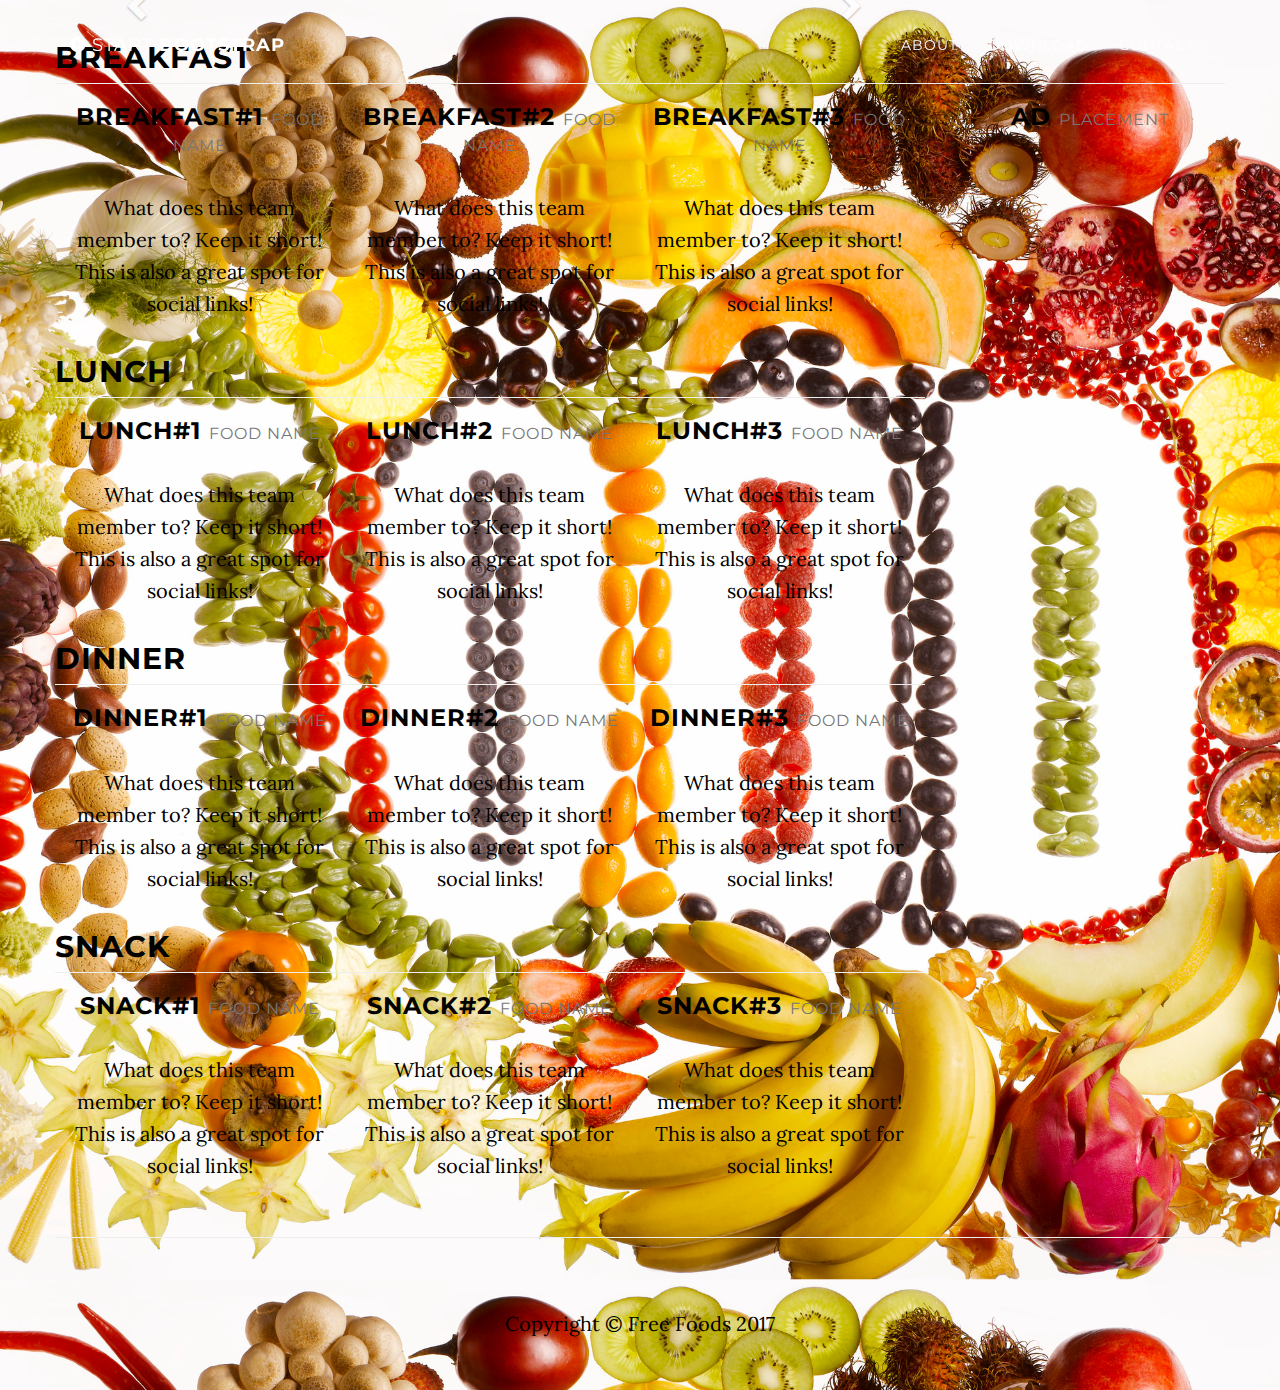
==== menu.html @ e7c53e59 "Add files via upload" ====
<!DOCTYPE html>
<html lang="en">

<head>

    <meta charset="utf-8">
    <meta http-equiv="X-UA-Compatible" content="IE=edge">
    <meta name="viewport" content="width=device-width, initial-scale=1">
    <meta name="description" content="">
    <meta name="author" content="">

    <title>Grayscale - Start Bootstrap Theme</title>

    <!-- Bootstrap Core CSS -->
    <link href="vendor/bootstrap/css/bootstrap.min.css" rel="stylesheet">

    <!-- Custom Fonts -->
    <link href="vendor/font-awesome/css/font-awesome.min.css" rel="stylesheet" type="text/css">
    <link href="https://fonts.googleapis.com/css?family=Lora:400,700,400italic,700italic" rel="stylesheet" type="text/css">
    <link href="https://fonts.googleapis.com/css?family=Montserrat:400,700" rel="stylesheet" type="text/css">

    <!-- Theme CSS -->
    <link href="css/grayscale.min.css" rel="stylesheet">

    <link href="css/bootstrap.min.css" rel="stylesheet">

    <!-- Custom CSS -->
    <link href="css/round-about.css" rel="stylesheet">


    <!-- HTML5 Shim and Respond.js IE8 support of HTML5 elements and media queries -->
    <!-- WARNING: Respond.js doesn't work if you view the page via file:// -->
    <!--[if lt IE 9]>
        <script src="https://oss.maxcdn.com/libs/html5shiv/3.7.0/html5shiv.js"></script>
        <script src="https://oss.maxcdn.com/libs/respond.js/1.4.2/respond.min.js"></script>
    <![endif]-->
    <link href="css/style.css" rel="stylesheet">
    <style type="text/css">
        body {
            width: 100%;
            height: 100%;
            font-family: "Lora", "Helvetica Neue", Helvetica, Arial, sans-serif;
            color: black;
            background-image: url('img/food.jpg');
            background-size: cover;

        }
    </style>

</head>

<body id="page-top" data-spy="scroll" data-target=".navbar-fixed-top" class="bgpic">

    <!-- Navigation -->
    <nav class="navbar navbar-custom navbar-fixed-top" role="navigation">
        <div class="container">
            <div class="navbar-header">
                <button type="button" class="navbar-toggle" data-toggle="collapse" data-target=".navbar-main-collapse">
                    Menu <i class="fa fa-bars"></i>
                </button>
                <a class="navbar-brand page-scroll" href="#page-top">
                    <i class="fa fa-play-circle"></i> <span class="light">Start</span> Bootstrap
                </a>
            </div>

            <!-- Collect the nav links, forms, and other content for toggling -->
            <div class="collapse navbar-collapse navbar-right navbar-main-collapse">
                <ul class="nav navbar-nav">
                    <!-- Hidden li included to remove active class from about link when scrolled up past about section -->
                    <li class="hidden">
                        <a href="#page-top"></a>
                    </li>
                    <li>
                        <a class="page-scroll" href="#about">About</a>
                    </li>
                    <li>
                        <a class="page-scroll" href="#download">Download</a>
                    </li>
                    <li>
                        <a class="page-scroll" href="#contact">Contact</a>
                    </li>
                </ul>
            </div>
            <!-- /.navbar-collapse -->
        </div>
        <!-- /.container -->
    </nav>

    <!-- Page Content -->
    <div class="container">

        <!-- Introduction Row -->
        <div class="row">
            <div class="col-lg-9 center">

                <div class="row carousel-holder">

                    <div class="col-md-12">
                        <div id="carousel-example-generic" class="carousel slide" data-ride="carousel">
                            <ol class="carousel-indicators">
                                <li data-target="#carousel-example-generic" data-slide-to="0" class="active"></li>
                                <li data-target="#carousel-example-generic" data-slide-to="1"></li>
                                <li data-target="#carousel-example-generic" data-slide-to="2"></li>
                            </ol>
                            <div class="carousel-inner">
                                <div class="item active">
                                    <img class="slide-image" src="http://placehold.it/800x300" alt="">
                                </div>
                                <div class="item">
                                    <img class="slide-image" src="http://placehold.it/800x300" alt="">
                                </div>
                                <div class="item">
                                    <img class="slide-image" src="http://placehold.it/800x300" alt="">
                                </div>
                            </div>
                            <a class="left carousel-control" href="#carousel-example-generic" data-slide="prev">
                                <span class="glyphicon glyphicon-chevron-left"></span>
                            </a>
                            <a class="right carousel-control" href="#carousel-example-generic" data-slide="next">
                                <span class="glyphicon glyphicon-chevron-right"></span>
                            </a>
                        </div>
                    </div>

                </div>
        </div>

        <!-- Team Members Row -->
        <div class="row">
            <div class="col-lg-12">
                <h2 class="page-header">BREAKFAST</h2>
            </div>
            <div class="col-lg-9">
                <div class="col-lg-4 col-sm-6 text-center">
                    <img class="img-circle img-responsive img-center" src="http://placehold.it/200x200" alt="">
                    <h3>BREAKFAST#1
                        <small>Food Name</small>
                    </h3>
                    <p>What does this team member to? Keep it short! This is also a great spot for social links!</p>
                </div>
                <div class="col-lg-4 col-sm-6 text-center">
                    <img class="img-circle img-responsive img-center" src="http://placehold.it/200x200" alt="">
                    <h3>BREAKFAST#2
                        <small>Food Name</small>
                    </h3>
                    <p>What does this team member to? Keep it short! This is also a great spot for social links!</p>
                </div>
                <div class="col-lg-4 col-sm-6 text-center">
                    <img class="img-circle img-responsive img-center" src="http://placehold.it/200x200" alt="">
                    <h3>BREAKFAST#3
                        <small>Food Name</small>
                    </h3>
                    <p>What does this team member to? Keep it short! This is also a great spot for social links!</p>
                </div>

                <h2 class="page-header">LUNCH</h2>

                <div class="col-lg-4 col-sm-6 text-center">
                    <img class="img-circle img-responsive img-center" src="http://placehold.it/200x200" alt="">
                    <h3>LUNCH#1
                        <small>Food Name</small>
                    </h3>
                    <p>What does this team member to? Keep it short! This is also a great spot for social links!</p>
                </div>
                <div class="col-lg-4 col-sm-6 text-center">
                    <img class="img-circle img-responsive img-center" src="http://placehold.it/200x200" alt="">
                    <h3>LUNCH#2
                        <small>Food Name</small>
                    </h3>
                    <p>What does this team member to? Keep it short! This is also a great spot for social links!</p>
                </div>
                <div class="col-lg-4 col-sm-6 text-center">
                    <img class="img-circle img-responsive img-center" src="http://placehold.it/200x200" alt="">
                    <h3>LUNCH#3
                        <small>Food Name</small>
                    </h3>
                    <p>What does this team member to? Keep it short! This is also a great spot for social links!</p>
                </div>

                <h2 class="page-header">DINNER</h2>
                <div class="col-lg-4 col-sm-6 text-center">
                    <img class="img-circle img-responsive img-center" src="http://placehold.it/200x200" alt="">
                    <h3>DINNER#1
                        <small>Food Name</small>
                    </h3>
                    <p>What does this team member to? Keep it short! This is also a great spot for social links!</p>
                </div>

                <div class="col-lg-4 col-sm-6 text-center">
                    <img class="img-circle img-responsive img-center" src="http://placehold.it/200x200" alt="">
                    <h3>DINNER#2
                        <small>Food Name</small>
                    </h3>
                    <p>What does this team member to? Keep it short! This is also a great spot for social links!</p>
                </div>

                <div class="col-lg-4 col-sm-6 text-center">
                    <img class="img-circle img-responsive img-center" src="http://placehold.it/200x200" alt="">
                    <h3>DINNER#3
                        <small>Food Name</small>
                    </h3>
                    <p>What does this team member to? Keep it short! This is also a great spot for social links!</p>
                </div>

                <h2 class="page-header">SNACK</h2>
                <div class="col-lg-4 col-sm-6 text-center">
                    <img class="img-circle img-responsive img-center" src="http://placehold.it/200x200" alt="">
                    <h3>SNACK#1
                        <small>Food Name</small>
                    </h3>
                    <p>What does this team member to? Keep it short! This is also a great spot for social links!</p>
                </div>
                <div class="col-lg-4 col-sm-6 text-center">
                    <img class="img-circle img-responsive img-center" src="http://placehold.it/200x200" alt="">
                    <h3>SNACK#2
                        <small>Food Name</small>
                    </h3>
                    <p>What does this team member to? Keep it short! This is also a great spot for social links!</p>
                </div>
                <div class="col-lg-4 col-sm-6 text-center">
                    <img class="img-circle img-responsive img-center" src="http://placehold.it/200x200" alt="">
                    <h3>SNACK#3
                        <small>Food Name</small>
                    </h3>
                    <p>What does this team member to? Keep it short! This is also a great spot for social links!</p>
                </div>
            </div>
            <div class="col-lg-3 col-sm-6 text-center">
                <img class="img-rounded img-responsive img-center" src="http://www.cthockeyleague.com/CHL_2014/media/img/300-600.png" alt="">
                <h3>AD
                    <small>placement</small>
                </h3>
            
            </div>
        </div>

        <hr>

    <!-- Footer -->
    <footer>
        <div class="container text-center">
            <p>Copyright &copy; Free Foods 2017</p>
        </div>
    </footer>

    <!-- jQuery -->
    <script src="vendor/jquery/jquery.js"></script>

    <!-- Bootstrap Core JavaScript -->
    <script src="vendor/bootstrap/js/bootstrap.min.js"></script>

    <!-- Plugin JavaScript -->
    <script src="https://cdnjs.cloudflare.com/ajax/libs/jquery-easing/1.3/jquery.easing.min.js"></script>

    <!-- Google Maps API Key - Use your own API key to enable the map feature. More information on the Google Maps API can be found at https://developers.google.com/maps/ -->
    <script type="text/javascript" src="https://maps.googleapis.com/maps/api/js?key=AIzaSyCRngKslUGJTlibkQ3FkfTxj3Xss1UlZDA&sensor=false"></script>

    <!-- Theme JavaScript -->
    <script src="js/grayscale.min.js"></script>

</body>

</html>
---- css/grayscale.min.css ----
/*!
 * Start Bootstrap - Grayscale v3.3.7+1 (http://startbootstrap.com/template-overviews/grayscale)
 * Copyright 2013-2016 Start Bootstrap
 * Licensed under MIT (https://github.com/BlackrockDigital/startbootstrap/blob/gh-pages/LICENSE)
 */body,html{height:100%;width:100%}.navbar-custom,body{background-color:#000}.intro,body,html{width:100%}body{font-family:Lora,"Helvetica Neue",Helvetica,Arial,sans-serif;color:#fff;webkit-tap-highlight-color:rgba(255,255,255,.2)}.btn,.navbar-custom,h1,h2,h3,h4,h5,h6{text-transform:uppercase;font-family:Montserrat,"Helvetica Neue",Helvetica,Arial,sans-serif}h1,h2,h3,h4,h5,h6{margin:0 0 35px;font-weight:700;letter-spacing:1px}p{margin:0 0 25px;font-size:18px;line-height:1.5}@media (min-width:768px){p{margin:0 0 35px;font-size:20px;line-height:1.6}}a{color:#42DCA3;-webkit-transition:all .2s ease-in-out;-moz-transition:all .2s ease-in-out;transition:all .2s ease-in-out}a:focus,a:hover{text-decoration:none;color:#1d9b6c}.light{font-weight:400}.navbar-custom{margin-bottom:0;border-bottom:1px solid rgba(255,255,255,.3)}.navbar-custom .navbar-toggle{color:#fff;background-color:rgba(255,255,255,.2);font-size:12px}.navbar-custom .nav li a:active,.navbar-custom .nav li a:focus,.navbar-custom .nav li a:hover{background-color:transparent;outline:0}.navbar-custom .navbar-toggle:active,.navbar-custom .navbar-toggle:focus{outline:0}.navbar-custom .navbar-brand{font-weight:700}.navbar-custom .navbar-brand:focus{outline:0}.navbar-custom a{color:#fff}.navbar-custom .nav li a{-webkit-transition:background .3s ease-in-out;-moz-transition:background .3s ease-in-out;transition:background .3s ease-in-out}.navbar-custom .nav li a:hover{color:rgba(255,255,255,.8)}.navbar-custom .nav li.active{outline:0}.navbar-custom .nav li.active a{background-color:rgba(255,255,255,.3)}.navbar-custom .nav li.active a:hover{color:#fff}@media (min-width:768px){.navbar-custom{padding:20px 0;border-bottom:none;letter-spacing:1px;background:0 0;-webkit-transition:background .5s ease-in-out,padding .5s ease-in-out;-moz-transition:background .5s ease-in-out,padding .5s ease-in-out;transition:background .5s ease-in-out,padding .5s ease-in-out}.navbar-custom.top-nav-collapse{padding:0;background:#000;border-bottom:1px solid rgba(255,255,255,.3)}}.intro{display:table;height:auto;padding:100px 0;text-align:center;color:#fff;background:url(../img/food.jpg) bottom center no-repeat #000;-webkit-background-size:cover;-moz-background-size:cover;background-size:cover;-o-background-size:cover}.intro .intro-body{display:table-cell;vertical-align:middle}.intro .intro-body .brand-heading{font-size:40px}.intro .intro-body .intro-text{font-size:18px}@media (min-width:768px){.intro{height:100%;padding:0}.intro .intro-body .brand-heading{font-size:100px}.intro .intro-body .intro-text{font-size:26px}}.btn-circle{width:70px;height:70px;margin-top:15px;padding:7px 16px;border:2px solid #fff;border-radius:100%!important;font-size:40px;color:#fff;background:0 0;-webkit-transition:background .3s ease-in-out;-moz-transition:background .3s ease-in-out;transition:background .3s ease-in-out}.btn-circle:focus,.btn-circle:hover{outline:0;color:#fff;background:rgba(255,255,255,.1)}.btn-circle i.animated{-webkit-transition-property:-webkit-transform;-webkit-transition-duration:1s;-moz-transition-property:-moz-transform;-moz-transition-duration:1s}.btn-circle:hover i.animated{-webkit-animation-name:pulse;-moz-animation-name:pulse;-webkit-animation-duration:1.5s;-moz-animation-duration:1.5s;-webkit-animation-iteration-count:infinite;-moz-animation-iteration-count:infinite;-webkit-animation-timing-function:linear;-moz-animation-timing-function:linear}@-webkit-keyframes pulse{0%,100%{-webkit-transform:scale(1);transform:scale(1)}50%{-webkit-transform:scale(1.2);transform:scale(1.2)}}@-moz-keyframes pulse{0%,100%{-moz-transform:scale(1);transform:scale(1)}50%{-moz-transform:scale(1.2);transform:scale(1.2)}}.content-section{padding-top:100px}.download-section{width:100%;padding:50px 0;color:#fff;background:url(../img/downloads-bg.jpg) center center no-repeat #000;-webkit-background-size:cover;-moz-background-size:cover;background-size:cover;-o-background-size:cover}#map{width:100%;height:200px;margin-top:100px}@media (min-width:767px){.content-section{padding-top:250px}.download-section{padding:100px 0}#map{height:400px;margin-top:250px}}.btn{font-weight:400;-webkit-transition:all .3s ease-in-out;-moz-transition:all .3s ease-in-out;transition:all .3s ease-in-out;border-radius:0}.btn-default{border:1px solid #42DCA3;color:#42DCA3;background-color:transparent}.btn-default:focus,.btn-default:hover{border:1px solid #42DCA3;outline:0;color:#000;background-color:#42DCA3}ul.banner-social-buttons{margin-top:0}@media (max-width:1199px){ul.banner-social-buttons{margin-top:15px}}@media (max-width:767px){ul.banner-social-buttons li{display:block;margin-bottom:20px;padding:0}ul.banner-social-buttons li:last-child{margin-bottom:0}}footer{padding:50px 0}footer p{margin:0}::-moz-selection{text-shadow:none;background:#fcfcfc;background:rgba(255,255,255,.2)}::selection{text-shadow:none;background:#fcfcfc;background:rgba(255,255,255,.2)}img::selection{background:0 0}img::-moz-selection{background:0 0}
---- css/style.css ----
body {
    
    width: 100%;
    height: 100%;
    font-family: "Lora", "Helvetica Neue", Helvetica, Arial, sans-serif;
    color: black;
    background-image: url('img/food.jpg');
    background-size: cover;

}
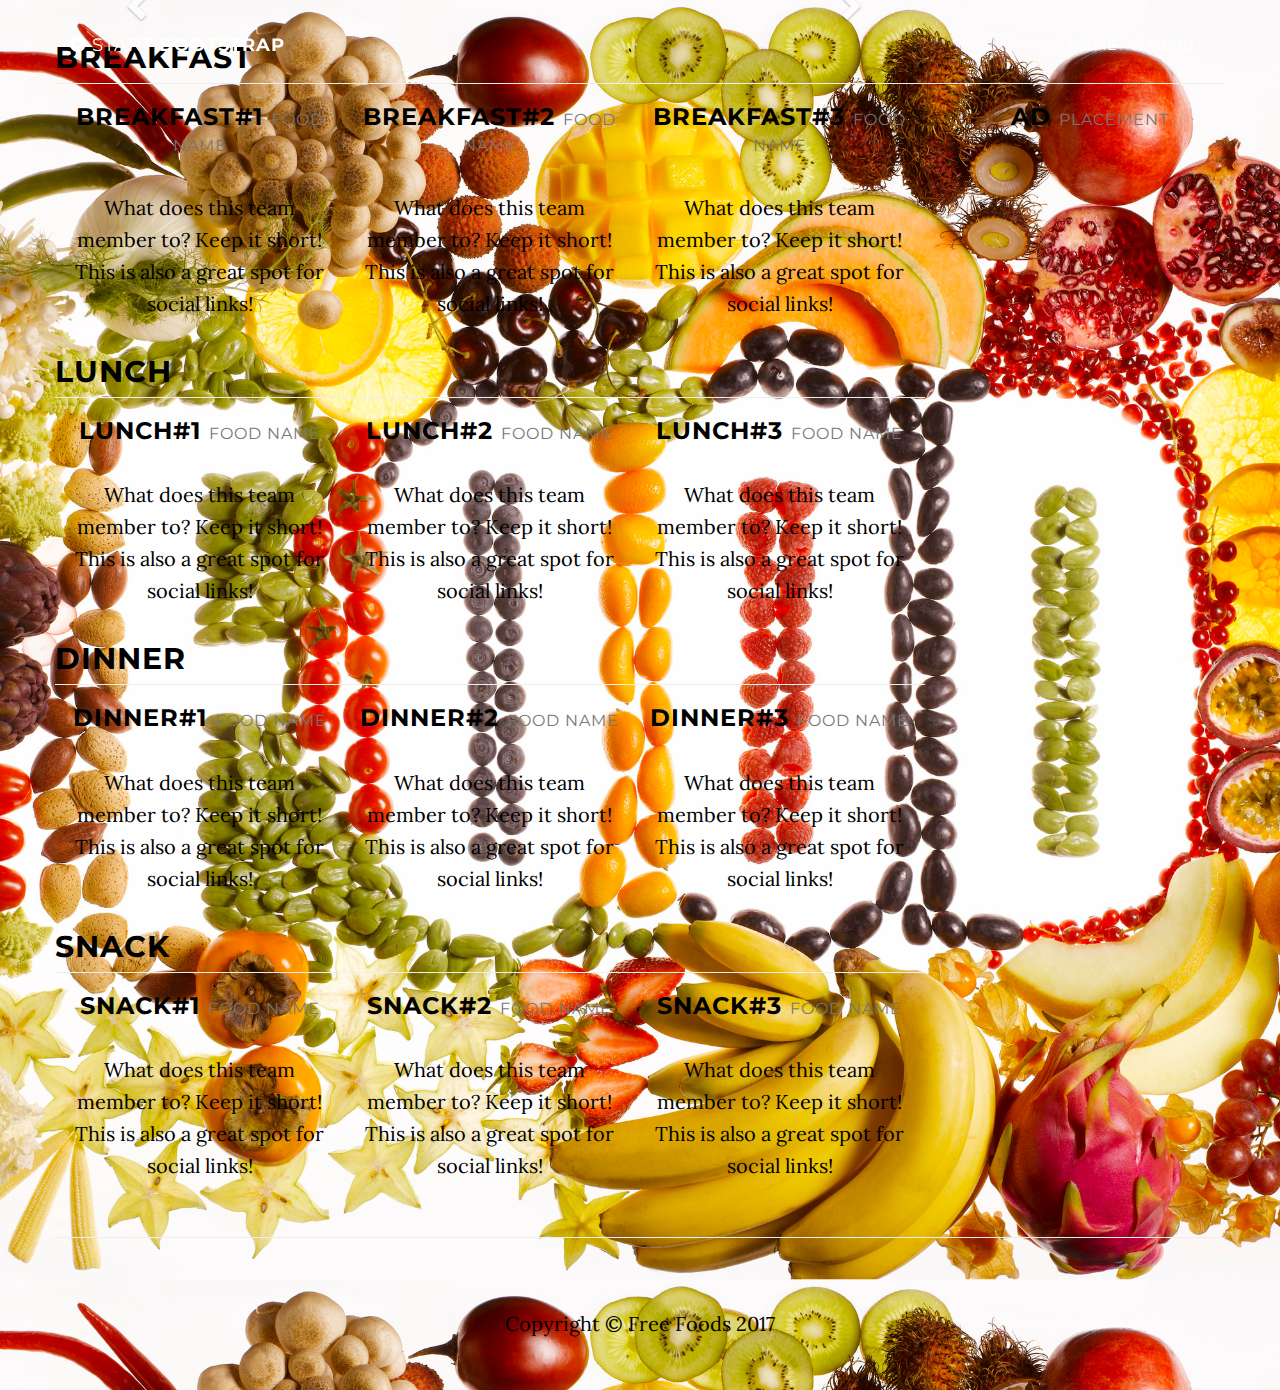
==== commit c6dd4623: "Add files via upload" ====
--- a/menu.html
+++ b/menu.html
@@ -45,11 +45,12 @@
             background-size: cover;
 
         }
+        
     </style>
 
 </head>
 
-<body id="page-top" data-spy="scroll" data-target=".navbar-fixed-top" class="bgpic">
+<body id="page-top" data-spy="scroll" data-target=".navbar-fixed-top" class="bgpic ">
 
     <!-- Navigation -->
     <nav class="navbar navbar-custom navbar-fixed-top" role="navigation">
@@ -71,14 +72,12 @@
                         <a href="#page-top"></a>
                     </li>
                     <li>
-                        <a class="page-scroll" href="#about">About</a>
+                        <a  href="index.html">Home</a>
                     </li>
                     <li>
-                        <a class="page-scroll" href="#download">Download</a>
+                        <a href="menu.html" >Menu</a>
                     </li>
-                    <li>
-                        <a class="page-scroll" href="#contact">Contact</a>
-                    </li>
+                    
                 </ul>
             </div>
             <!-- /.navbar-collapse -->
@@ -87,7 +86,7 @@
     </nav>
 
     <!-- Page Content -->
-    <div class="container">
+    <div class="container ">
 
         <!-- Introduction Row -->
         <div class="row">
